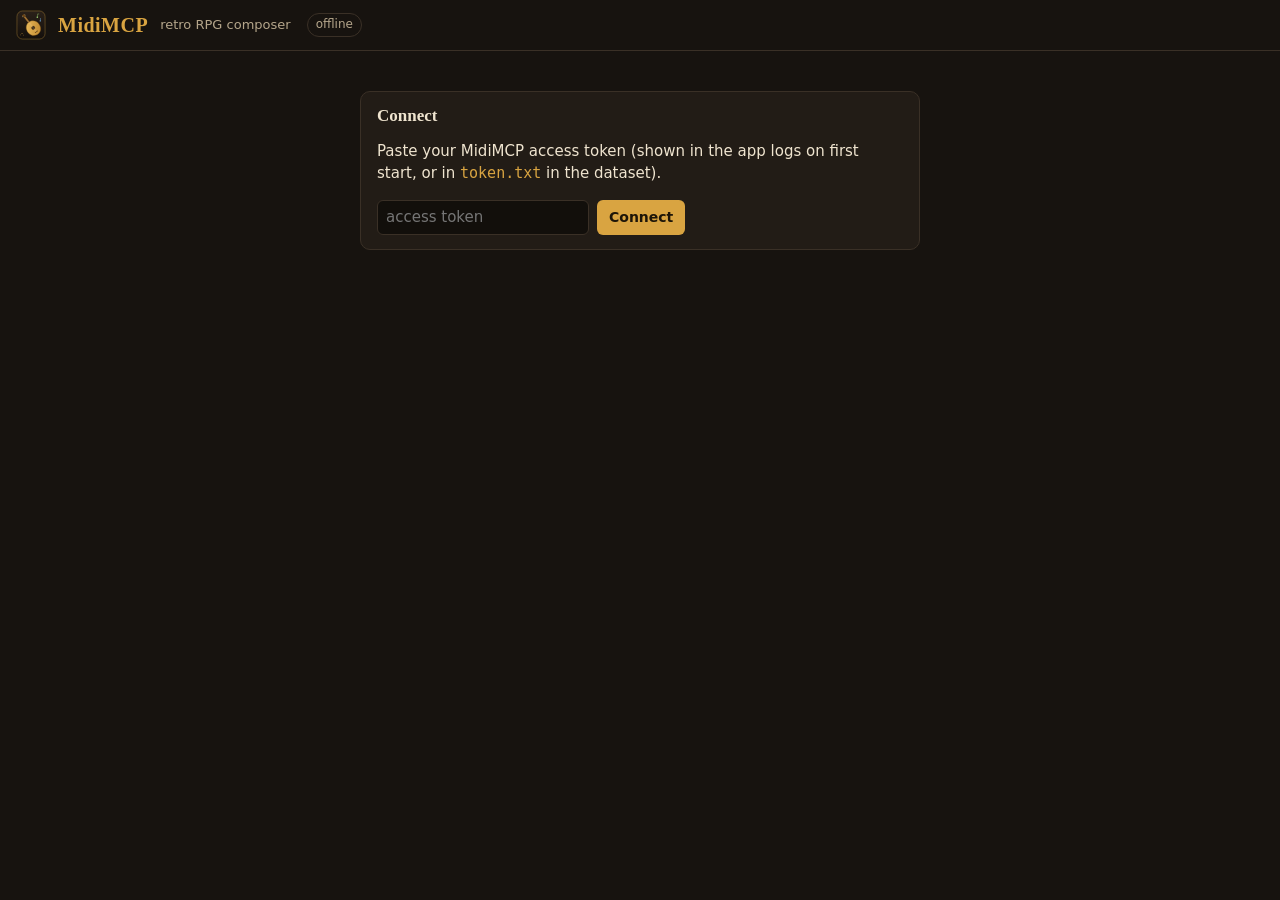
==== src/midimcp/web/index.html @ 20ed6c79 "Add a clear "Download song" button Downloading used to be two steps: an Export button wrote the file" ====
<!doctype html>
<html lang="en">
<head>
  <meta charset="utf-8">
  <meta name="viewport" content="width=device-width, initial-scale=1">
  <title>MidiMCP</title>
  <link rel="icon" href="icon.svg" type="image/svg+xml">
  <link rel="icon" href="icon-192.png" type="image/png" sizes="192x192">
  <link rel="apple-touch-icon" href="icon-192.png">
  <link rel="stylesheet" href="style.css">
  <script type="module" src="app.js"></script>
</head>
<body>
  <div id="toast" class="toast" role="alert" hidden>
    <span id="toast-text"></span>
    <button id="toast-close" class="link" aria-label="Dismiss">✕</button>
  </div>
  <header class="topbar">
    <img class="logo" src="icon.svg" alt="" width="30" height="30">
    <h1>MidiMCP</h1>
    <span class="subtitle">retro RPG composer</span>
    <nav id="tabs" class="tabs" hidden>
      <button data-view="songs" class="tab active">Songs</button>
      <button data-view="templates" class="tab">Templates</button>
      <a class="tab" href="help.html">Help</a>
    </nav>
    <span id="connection" class="pill">offline</span>
    <button id="logout" class="link" hidden>Forget token</button>
  </header>

  <section id="login" class="card narrow" hidden>
    <h2>Connect</h2>
    <p>Paste your MidiMCP access token (shown in the app logs on first start, or in <code>token.txt</code> in the dataset).</p>
    <form id="login-form">
      <input id="token-input" type="password" autocomplete="off" placeholder="access token" required>
      <button type="submit">Connect</button>
    </form>
    <p id="login-error" class="error" hidden></p>
  </section>

  <div id="app" class="layout" hidden>
    <aside class="card library" aria-label="Song library">
      <h2>Songs</h2>
      <input id="search" type="search" placeholder="Search title, tag, usage…" aria-label="Search songs">
      <ul id="project-list" class="project-list"></ul>
      <p id="library-empty" class="hint" hidden>No songs yet. Ask your AI client to compose one; it appears here automatically.</p>
    </aside>

    <main class="workspace">
      <section id="welcome" class="card">
        <h2>Choose a song</h2>
        <p class="hint">Pick a song on the left. New songs and edits made by Claude, Codex or Antigravity show up live.</p>
        <p id="welcome-note" class="meta" hidden></p>
      </section>

      <div id="song" hidden>
        <section class="card song-head">
          <div>
            <h2 id="song-title"></h2>
            <p id="song-meta" class="meta"></p>
            <p id="last-change" class="meta"></p>
          </div>
          <div class="head-actions">
            <span id="revision" class="pill"></span>
            <div class="download-group">
              <button id="download-song" class="download">⬇ Download song</button>
              <select id="download-format" aria-label="Download format">
                <option value="mp3:320">MP3 · 320 kbps (best)</option>
                <option value="mp3:192" selected>MP3 · 192 kbps</option>
                <option value="mp3:128">MP3 · 128 kbps (smallest)</option>
                <option value="wav">WAV · lossless audio</option>
                <option value="midi">MIDI · for games / editors</option>
                <option value="json">Project JSON · backup</option>
              </select>
            </div>
            <span id="download-status" class="hint" aria-live="polite"></span>
            <button id="delete-song" class="danger">Delete song</button>
          </div>
        </section>

        <p id="update-banner" class="banner" hidden>
          <span id="update-text"></span>
          <button id="update-reload" class="secondary">Load new version</button>
        </p>

        <section class="card transport" aria-label="Transport">
          <div class="buttons">
            <button id="play" disabled>▶ Play</button>
            <button id="pause" disabled>⏸ Pause</button>
            <button id="stop" disabled>⏹ Stop</button>
            <label class="inline"><input id="loop" type="checkbox"> Loop</label>
            <label class="inline">Speed <select id="speed"></select></label>
            <label class="inline">Volume <input id="volume" type="range" min="0" max="1" step="0.05" value="0.8"></label>
            <span id="player-state" class="pill">empty</span>
          </div>
          <div class="readout">
            <span>Bar <strong id="bar">–</strong> · Beat <strong id="beat">–</strong></span>
            <span><strong id="time">0:00</strong> / <span id="duration">0:00</span></span>
          </div>
          <p class="hint">Speed is preview-only: the song is re-rendered at the new tempo; pitch stays the same. Loop plays just the loop section back-to-back with no gap, exactly as a game would.</p>
        </section>

        <section class="card" aria-label="Measure overview">
          <div class="section-head">
            <h3>Overview</h3>
            <span class="hint">click to jump</span>
          </div>
          <div id="overview" class="overview"></div>
        </section>

        <section class="card" aria-label="Tracks">
          <div class="section-head">
            <h3>Tracks</h3>
            <span class="hint">changes are saved as new revisions</span>
          </div>
          <p id="allowed-instruments" class="hint" hidden></p>
          <table class="tracks">
            <thead><tr><th>Track</th><th>Instrument</th><th>Volume</th><th>Mute</th><th>Notes</th><th>Default</th></tr></thead>
            <tbody id="track-rows"></tbody>
          </table>
        </section>

        <section class="card" aria-label="Validation">
          <div class="section-head"><h3>Checks</h3><span id="check-summary" class="hint"></span></div>
          <ul id="issues" class="issues"></ul>
        </section>

        <section class="card" aria-label="Download">
          <div class="section-head"><h3>Download</h3><span class="hint">each button saves the current version to your computer; a copy stays on the NAS</span></div>
          <div class="buttons">
            <button class="secondary" data-export="midi">⬇ MIDI (.mid)</button>
            <button class="secondary" data-export="wav">⬇ WAV audio</button>
            <button class="secondary" data-export="mp3">⬇ MP3</button>
            <select id="mp3-bitrate" aria-label="MP3 quality">
              <option value="128">128 kbps</option>
              <option value="192" selected>192 kbps</option>
              <option value="256">256 kbps</option>
              <option value="320">320 kbps</option>
            </select>
            <button class="secondary" data-export="json">⬇ Project JSON</button>
            <span id="export-status" class="hint"></span>
          </div>
          <h4 id="export-list-title" class="hint" hidden>Earlier downloads (stored on the NAS)</h4>
          <ul id="export-list" class="exports"></ul>
        </section>
      </div>

      <section class="card" aria-label="AI connection">
        <h3>Connect an AI client</h3>
        <p class="hint">MCP endpoint: <code id="mcp-url"></code> with header <code>Authorization: Bearer &lt;token&gt;</code>. Setup for Claude Code, Codex and Antigravity: <code>docs/agents/connect-agents.md</code>.</p>
        <p id="engine" class="hint"></p>
      </section>

    </main>
  </div>
  <div id="templates-view" class="layout" hidden>
    <aside class="card library" aria-label="Templates">
      <h2>Templates</h2>
      <p class="hint">Starting points for the AI: ensemble, form, chords and style tips. Duplicate a built-in one to make your own.</p>
      <ul id="template-list" class="project-list"></ul>
    </aside>
    <main class="workspace">
      <section id="template-empty" class="card"><h2>Choose a template</h2></section>
      <section id="template-detail" class="card" hidden></section>
      <section id="template-editor" class="card" hidden>
        <div class="section-head"><h3>Edit template (JSON)</h3><span class="hint">saved to data/templates on the NAS</span></div>
        <textarea id="template-json" spellcheck="false" aria-label="Template JSON"></textarea>
        <div class="buttons">
          <button id="template-save">Save</button>
          <button id="template-cancel" class="secondary">Cancel</button>
          <span id="template-status" class="hint"></span>
        </div>
      </section>
    </main>
  </div>
  <audio id="audio" preload="auto"></audio>
</body>
</html>
---- src/midimcp/web/style.css ----
:root {
  --bg: #17130f; --panel: #221c16; --ink: #efe4cf; --muted: #b5a68b;
  --accent: #d9a441; --accent-ink: #1d1508; --danger: #e0715a; --ok: #8fbf6a; --line: #3a3026;
  color-scheme: dark;
}
* { box-sizing: border-box; }
[hidden] { display: none !important; }
body { margin: 0; font: 15px/1.45 system-ui, sans-serif; background: var(--bg); color: var(--ink); }
.topbar { display: flex; align-items: center; gap: 12px; padding: 10px 16px; border-bottom: 1px solid var(--line); }
.topbar h1 { font: 600 20px Georgia, serif; margin: 0; letter-spacing: .5px; color: var(--accent); }
.card { background: var(--panel); border: 1px solid var(--line); border-radius: 10px; padding: 14px 16px; margin: 14px 16px; }
h2 { margin: 0 0 8px; font: 600 17px Georgia, serif; }
label { color: var(--muted); }
select, input[type=password], input[type=text], input[type=search] {
  background: #120f0b; color: var(--ink); border: 1px solid var(--line); border-radius: 6px; padding: 6px 8px; font: inherit;
}
button { background: var(--accent); color: var(--accent-ink); border: 0; border-radius: 6px; padding: 7px 12px; font: 600 14px system-ui; cursor: pointer; }
button:disabled { opacity: .45; cursor: default; }
button.secondary { background: transparent; color: var(--ink); border: 1px solid var(--line); }
button.link { background: none; color: var(--muted); text-decoration: underline; padding: 0; margin-left: auto; }
.inline { display: inline-flex; align-items: center; gap: 6px; margin-left: 10px; }
.buttons { display: flex; flex-wrap: wrap; align-items: center; gap: 8px; }
#seek { width: 100%; margin: 14px 0 6px; accent-color: var(--accent); }
.readout { display: flex; flex-wrap: wrap; gap: 16px; align-items: center; color: var(--muted); }
.readout strong { color: var(--ink); }
.pill { font-size: 12px; padding: 2px 8px; border-radius: 99px; border: 1px solid var(--line); color: var(--muted); }
.pill.ok { color: var(--ok); border-color: var(--ok); }
.pill.busy { color: var(--accent); border-color: var(--accent); }
.meta, .hint { color: var(--muted); margin: 6px 0 0; font-size: 13px; }
.error { color: var(--danger); margin: 14px 16px; }
code { color: var(--accent); }
form { display: flex; gap: 8px; flex-wrap: wrap; }

/* ---- feature 13 layout ---- */
.subtitle { color: var(--muted); font-size: 13px; }
.topbar .pill { margin-left: 4px; }
.narrow { max-width: 560px; margin: 40px auto; }
.layout { display: grid; grid-template-columns: 280px 1fr; align-items: start; }
.library { position: sticky; top: 0; max-height: calc(100vh - 28px); overflow: auto; }
.library input[type=search] { width: 100%; margin-bottom: 10px; }
.workspace { min-width: 0; }
.workspace .card { margin-left: 0; }
.project-list { list-style: none; margin: 0; padding: 0; }
.project-list li { padding: 8px 10px; border-radius: 8px; cursor: pointer; border: 1px solid transparent; }
.project-list li:hover { background: #2b231b; }
.project-list li.active { border-color: var(--accent); background: #2b231b; }
.project-list .title { display: block; color: var(--ink); font-weight: 600; }
.project-list .sub { display: block; color: var(--muted); font-size: 12px; }
.song-head { display: flex; justify-content: space-between; align-items: start; gap: 12px; }
.song-head h2 { font-size: 22px; }
h3 { margin: 0; font: 600 15px Georgia, serif; }
.section-head { display: flex; justify-content: space-between; align-items: baseline; margin-bottom: 10px; }
.banner { margin: 0 16px 0 0; padding: 10px 14px; border-radius: 8px; background: #3a2d14; border: 1px solid var(--accent);
  display: flex; gap: 12px; align-items: center; justify-content: space-between; }
.readout { margin-top: 10px; }
.overview { position: relative; width: 100%; cursor: pointer; }
.overview svg { display: block; width: 100%; height: auto; }
.overview .lane { fill: #1b1611; }
.overview .note { opacity: .9; }
.overview .bar-line { stroke: var(--line); stroke-width: 1; }
.overview .bar-label { fill: var(--muted); font-size: 10px; }
.overview .section { fill: rgba(217,164,65,.08); }
.overview .section-label { fill: var(--accent); font-size: 11px; }
.overview .loop { fill: none; stroke: var(--ok); stroke-dasharray: 4 3; }
.overview .playhead { stroke: #fff; stroke-width: 2; }
.overview .lane-label { fill: var(--ink); font-size: 11px; }
.tracks { width: 100%; border-collapse: collapse; }
.tracks th { text-align: left; color: var(--muted); font-weight: 500; font-size: 12px; padding: 4px 6px; }
.tracks td { padding: 6px; border-top: 1px solid var(--line); vertical-align: middle; }
.tracks select { max-width: 220px; }
.tracks .swatch { display: inline-block; width: 10px; height: 10px; border-radius: 3px; margin-right: 6px; }
.tracks .lock { color: var(--accent); font-size: 12px; margin-left: 6px; }
.tracks input[type=range] { width: 110px; accent-color: var(--accent); vertical-align: middle; }
.db { color: var(--muted); font-size: 12px; margin-left: 4px; }
.issues, .exports { list-style: none; margin: 0; padding: 0; }
.issues li { padding: 4px 0; font-size: 13px; }
.issues .error-item { color: var(--danger); }
.issues .warning-item { color: #e5c07b; }
.issues .ok-item { color: var(--ok); }
.exports li { padding: 4px 0; font-size: 13px; }
.exports a { color: var(--accent); }
input[type=range] { accent-color: var(--accent); }
@media (max-width: 860px) {
  .layout { grid-template-columns: 1fr; }
  .library { position: static; max-height: none; }
  .workspace .card { margin-left: 16px; }
  .banner { margin-left: 16px; }
}

.swatch.c0 { background: #d9a441; }
.swatch.c1 { background: #8fbf6a; }
.swatch.c2 { background: #6aa6d9; }
.swatch.c3 { background: #d97a6a; }
.swatch.c4 { background: #b48ad9; }
.swatch.c5 { background: #6ad9c4; }
.swatch.c6 { background: #d9d06a; }
.swatch.c7 { background: #d96ab0; }

.toast { position: fixed; top: 12px; left: 50%; transform: translateX(-50%); z-index: 10; max-width: min(720px, 92vw);
  background: #3a1d17; color: #ffd9cf; border: 1px solid var(--danger); border-radius: 8px; padding: 10px 14px;
  display: flex; gap: 14px; align-items: start; box-shadow: 0 6px 24px rgba(0,0,0,.5); }
.toast .link { margin-left: 0; color: #ffd9cf; text-decoration: none; }

.head-actions { display: flex; flex-direction: column; align-items: end; gap: 8px; }
button.danger { background: transparent; color: var(--danger); border: 1px solid var(--danger); font-weight: 500; }
button.danger:hover { background: #3a1d17; }
.tracks .role { color: var(--muted); font-size: 11px; margin-left: 6px; border: 1px solid var(--line); border-radius: 99px; padding: 0 6px; }

.overview .ruler { fill: #15110d; }
.overview .ruler-title { fill: var(--muted); font-size: 10px; }
.overview .bar-label { font-size: 11px; }
.overview .lane-label { font-size: 12px; }
.overview .lane-swatch.c0 { fill: #d9a441; }
.overview .lane-swatch.c1 { fill: #8fbf6a; }
.overview .lane-swatch.c2 { fill: #6aa6d9; }
.overview .lane-swatch.c3 { fill: #d97a6a; }
.overview .lane-swatch.c4 { fill: #b48ad9; }
.overview .lane-swatch.c5 { fill: #6ad9c4; }
.overview .lane-swatch.c6 { fill: #d9d06a; }
.overview .lane-swatch.c7 { fill: #d96ab0; }
.topbar .logo { display: block; }
button.icon-button { background: transparent; color: var(--accent); border: 1px solid var(--line); padding: 2px 7px; margin-left: 6px; font-size: 13px; }
button.small { padding: 3px 9px; font-size: 12px; }

.tabs { display: flex; gap: 4px; margin-left: 12px; }
.tab { background: transparent; color: var(--muted); border: 1px solid transparent; padding: 5px 12px; }
.tab.active { color: var(--ink); border-color: var(--accent); }
.tab:hover { color: var(--ink); }
.badge { white-space: nowrap; font-size: 11px; padding: 1px 8px; border-radius: 99px; border: 1px solid var(--line); color: var(--muted); margin-left: 8px; vertical-align: middle; }
.badge.custom { color: var(--ok); border-color: var(--ok); }
.tpl-table { width: 100%; border-collapse: collapse; margin: 6px 0 14px; font-size: 13px; }
.tpl-table th { text-align: left; color: var(--muted); font-weight: 500; padding: 4px 6px; }
.tpl-table td { padding: 5px 6px; border-top: 1px solid var(--line); vertical-align: top; }
.chords { font-family: ui-monospace, monospace; color: var(--accent); }
.numerals { font-family: ui-monospace, monospace; color: var(--muted); font-size: 12px; }
.tpl-detail h3 { margin-top: 14px; }
.tpl-detail ul { margin: 4px 0 8px 18px; padding: 0; }
.prompt-box { background: #120f0b; border: 1px solid var(--line); border-radius: 6px; padding: 8px 10px; font-family: ui-monospace, monospace; font-size: 12px; white-space: pre-wrap; }
#template-json { width: 100%; min-height: 460px; background: #120f0b; color: var(--ink); border: 1px solid var(--line); border-radius: 6px; padding: 10px; font: 12px/1.4 ui-monospace, monospace; margin-bottom: 8px; }

a.tab { text-decoration: none; display: inline-flex; align-items: center; border-radius: 6px; font: 600 14px system-ui; }
.help { max-width: 980px; margin: 0 auto; padding-bottom: 40px; }
.help .card { margin: 14px 16px; }
.help h2 { margin-bottom: 10px; }
.help p, .help li { line-height: 1.55; }
.help a { color: var(--accent); }
.toc { display: flex; flex-wrap: wrap; gap: 6px 16px; align-items: baseline; }
.toc strong { margin-right: 6px; }
.recipe { position: relative; margin: 10px 0; }
.recipe pre { background: #120f0b; border: 1px solid var(--line); border-radius: 6px; padding: 10px 12px; padding-right: 90px;
  margin: 0; white-space: pre-wrap; font: 13px/1.5 ui-monospace, monospace; color: var(--ink); }
.recipe .copy { position: absolute; top: 8px; right: 8px; }
.steps { padding-left: 20px; }
.steps li { margin-bottom: 4px; }

.download-group { display: flex; gap: 6px; align-items: stretch; }
button.download { font-size: 15px; padding: 9px 16px; }
.download-group select { max-width: 210px; }
#download-status { max-width: 320px; text-align: right; }
#export-list-title { margin: 14px 0 4px; font-weight: 600; }
.exports a.download-link { display: inline-block; padding: 3px 8px; border: 1px solid var(--line); border-radius: 5px; text-decoration: none; }
.exports a.download-link:hover { border-color: var(--accent); }
@media (max-width: 600px) {
  .song-head { flex-direction: column; }
  .head-actions { align-items: stretch; width: 100%; }
  .download-group { flex-wrap: wrap; }
  #download-status { text-align: left; }
  .head-actions .pill { align-self: start; }
  .topbar { flex-wrap: wrap; row-gap: 8px; }
  .topbar .subtitle { display: none; }
}
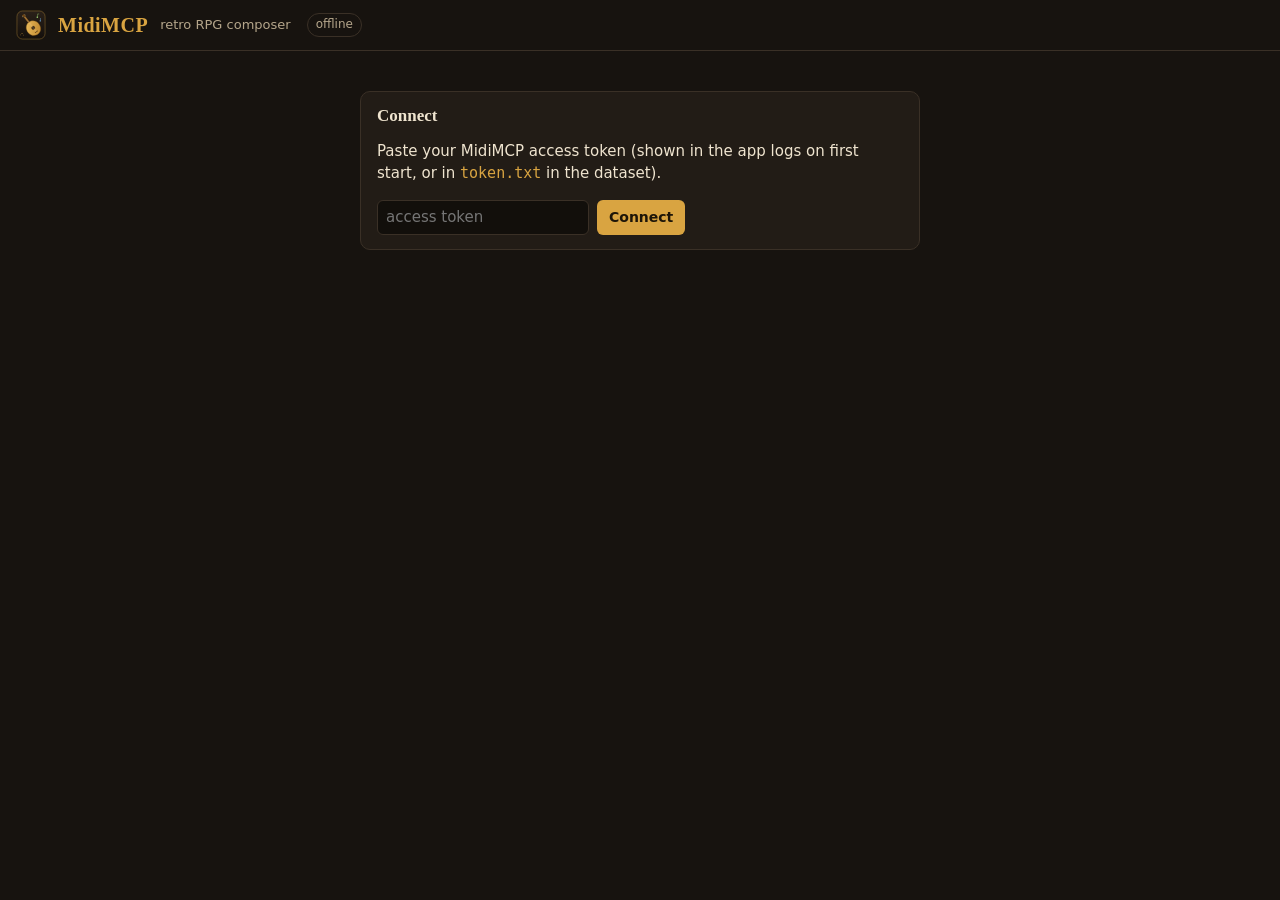
==== commit 3a883782: "Add a Setup page: install, update and developer guide New public page /ui/setup.html, linked from th" ====
--- a/src/midimcp/web/index.html
+++ b/src/midimcp/web/index.html
@@ -23,6 +23,7 @@
       <button data-view="songs" class="tab active">Songs</button>
       <button data-view="templates" class="tab">Templates</button>
       <a class="tab" href="help.html">Help</a>
+      <a class="tab" href="setup.html">Setup</a>
     </nav>
     <span id="connection" class="pill">offline</span>
     <button id="logout" class="link" hidden>Forget token</button>
@@ -147,7 +148,7 @@
 
       <section class="card" aria-label="AI connection">
         <h3>Connect an AI client</h3>
-        <p class="hint">MCP endpoint: <code id="mcp-url"></code> with header <code>Authorization: Bearer &lt;token&gt;</code>. Setup for Claude Code, Codex and Antigravity: <code>docs/agents/connect-agents.md</code>.</p>
+        <p class="hint">MCP endpoint: <code id="mcp-url"></code> with header <code>Authorization: Bearer &lt;token&gt;</code>. Setup for Claude Code, Codex and Antigravity: <a href="setup.html#clients">Setup → Connect AI clients</a>.</p>
         <p id="engine" class="hint"></p>
       </section>
 
--- a/src/midimcp/web/style.css
+++ b/src/midimcp/web/style.css
@@ -169,3 +169,7 @@
   .topbar { flex-wrap: wrap; row-gap: 8px; }
   .topbar .subtitle { display: none; }
 }
+@media (max-width: 600px) {
+  .help .tpl-table { display: block; overflow-x: auto; }
+  .help code, .recipe pre { overflow-wrap: anywhere; }
+}
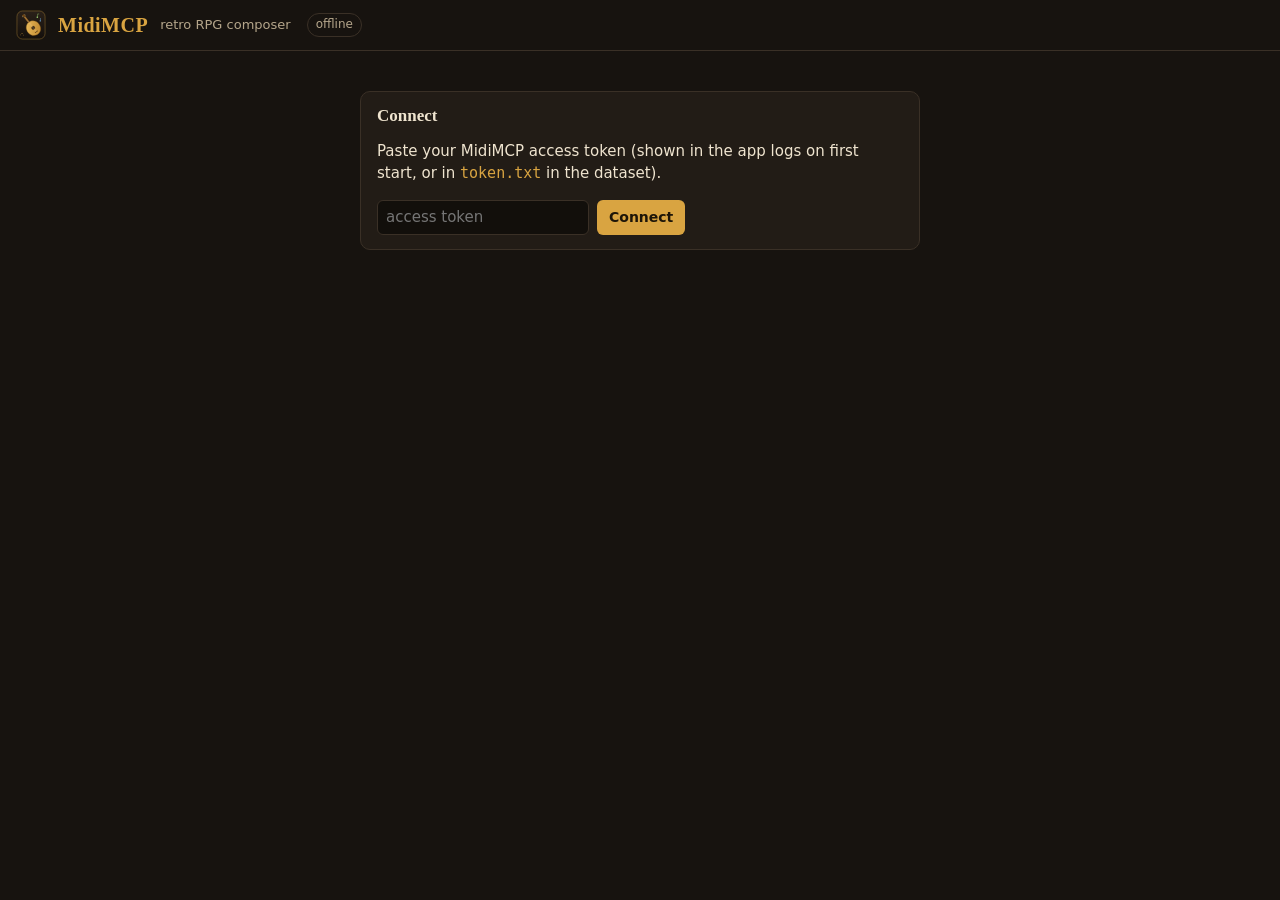
==== commit 247f9241: "Add favorites and collections to organize songs Star songs and make your own collections (categories" ====
--- a/src/midimcp/web/index.html
+++ b/src/midimcp/web/index.html
@@ -43,6 +43,19 @@
     <aside class="card library" aria-label="Song library">
       <h2>Songs</h2>
       <input id="search" type="search" placeholder="Search title, tag, usage…" aria-label="Search songs">
+      <div id="library-filters" class="chips" aria-label="Show"></div>
+      <div class="lib-row">
+        <select id="library-sort" aria-label="Sort songs">
+          <option value="recent">Newest</option>
+          <option value="title">A–Z</option>
+          <option value="favorites">★ first</option>
+        </select>
+        <button id="new-collection" class="secondary small" title="Make your own category">+ Collection</button>
+      </div>
+      <div id="collection-actions" class="lib-row" hidden>
+        <button id="rename-collection" class="secondary small">Rename</button>
+        <button id="delete-collection" class="secondary small">Delete collection</button>
+      </div>
       <ul id="project-list" class="project-list"></ul>
       <p id="library-empty" class="hint" hidden>No songs yet. Ask your AI client to compose one; it appears here automatically.</p>
     </aside>
@@ -57,9 +70,16 @@
       <div id="song" hidden>
         <section class="card song-head">
           <div>
-            <h2 id="song-title"></h2>
+            <div class="title-row">
+              <button id="favorite-song" class="star" aria-pressed="false" title="Add to favorites">☆</button>
+              <h2 id="song-title"></h2>
+            </div>
             <p id="song-meta" class="meta"></p>
             <p id="last-change" class="meta"></p>
+            <details id="song-collections" class="collections-picker">
+              <summary>Collections: <span id="song-collections-label">none</span></summary>
+              <div id="song-collections-list"></div>
+            </details>
           </div>
           <div class="head-actions">
             <span id="revision" class="pill"></span>
--- a/src/midimcp/web/style.css
+++ b/src/midimcp/web/style.css
@@ -173,3 +173,24 @@
   .help .tpl-table { display: block; overflow-x: auto; }
   .help code, .recipe pre { overflow-wrap: anywhere; }
 }
+
+/* Favorites and collections */
+.chips { display: flex; flex-wrap: wrap; gap: 6px; margin-bottom: 8px; }
+.chip { background: transparent; color: var(--ink); border: 1px solid var(--line); border-radius: 999px; padding: 3px 10px; font: 500 12px system-ui; }
+.chip.active { background: var(--accent); color: var(--accent-ink); border-color: var(--accent); }
+.chip .count { opacity: .7; margin-left: 4px; }
+.lib-row { display: flex; gap: 6px; align-items: center; margin-bottom: 8px; }
+.lib-row select { flex: 1; min-width: 0; }
+button.small { padding: 4px 8px; font-size: 12px; }
+.project-list li.song { display: flex; gap: 8px; align-items: start; }
+.project-list li.song .text { flex: 1; min-width: 0; }
+button.star { background: none; border: 0; padding: 0 2px; font-size: 18px; line-height: 1.2; color: var(--muted); cursor: pointer; }
+button.star.on { color: var(--accent); }
+button.star:hover { color: var(--accent); }
+.title-row { display: flex; align-items: center; gap: 8px; }
+.title-row button.star { font-size: 24px; }
+.collections-picker { margin-top: 6px; font-size: 13px; color: var(--muted); }
+.collections-picker summary { cursor: pointer; }
+.collections-picker label { display: block; color: var(--ink); padding: 2px 0; }
+.collections-picker .new { margin-top: 6px; }
+.badge { display: inline-block; border: 1px solid var(--line); border-radius: 4px; padding: 0 5px; margin-right: 4px; font-size: 11px; color: var(--muted); }
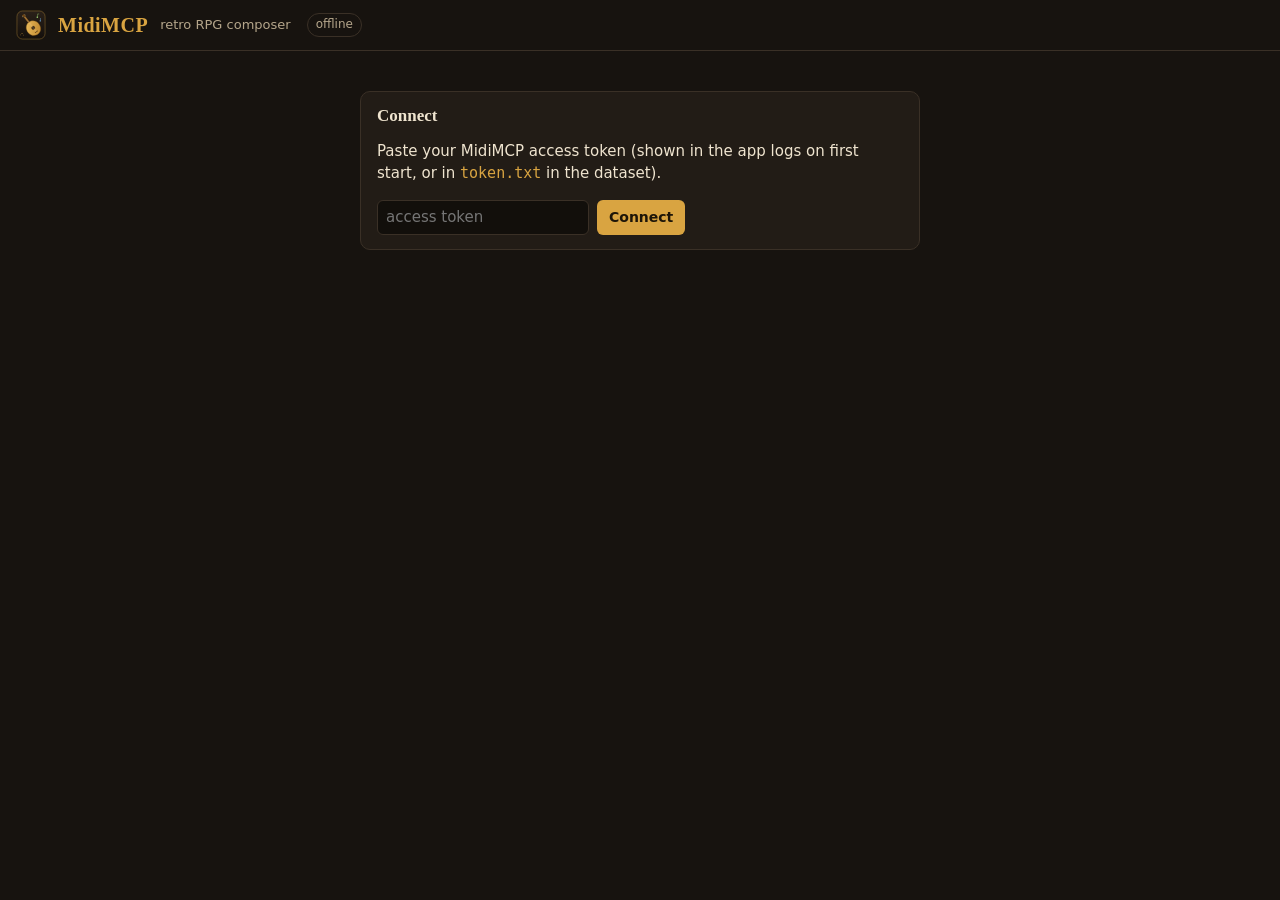
==== commit f8d3ec86: "Download ready-made MCP client configs (Antigravity mcp_config.json and more) The Songs page "Connec" ====
--- a/src/midimcp/web/index.html
+++ b/src/midimcp/web/index.html
@@ -166,9 +166,22 @@
         </section>
       </div>
 
-      <section class="card" aria-label="AI connection">
+      <section class="card" aria-label="AI connection" id="connect">
         <h3>Connect an AI client</h3>
-        <p class="hint">MCP endpoint: <code id="mcp-url"></code> with header <code>Authorization: Bearer &lt;token&gt;</code>. Setup for Claude Code, Codex and Antigravity: <a href="setup.html#clients">Setup → Connect AI clients</a>.</p>
+        <p class="hint">MCP endpoint: <code id="mcp-url"></code> with header <code>Authorization: Bearer &lt;token&gt;</code>. Download a ready-made config (your NAS address and token are already filled in):</p>
+        <div class="buttons">
+          <a id="config-antigravity" class="button" download="mcp_config.json">⬇ Antigravity (mcp_config.json)</a>
+          <a id="config-claude" class="button secondary" download=".mcp.json">⬇ Claude Code (.mcp.json)</a>
+          <button id="copy-claude-command" class="secondary">Copy Claude Code command</button>
+          <a id="config-codex" class="button secondary" download="config.toml">⬇ Codex (config.toml)</a>
+          <a id="config-tools" class="button secondary" download="midimcp-tools.json">⬇ Tool list with schemas (JSON)</a>
+        </div>
+        <ul class="hint connect-steps">
+          <li><strong>Antigravity:</strong> Agent panel → … → MCP Servers → Manage MCP Servers → View raw config, and paste the file's contents (or save it as <code>~/.gemini/antigravity/mcp_config.json</code>). Already have other servers? Copy only the <code>"midimcp"</code> entry into your <code>"mcpServers"</code>. Then refresh the server list.</li>
+          <li><strong>Claude Code:</strong> run the copied command once, or put <code>.mcp.json</code> in a project folder.</li>
+          <li><strong>Codex:</strong> add the file's lines to <code>~/.codex/config.toml</code> and set <code>MIDIMCP_TOKEN</code> as its first comment shows.</li>
+          <li>These files contain your access token: don't share them. More: <a href="setup.html#clients">Setup → Connect AI clients</a>.</li>
+        </ul>
         <p id="engine" class="hint"></p>
       </section>
 
--- a/src/midimcp/web/style.css
+++ b/src/midimcp/web/style.css
@@ -194,3 +194,11 @@
 .collections-picker label { display: block; color: var(--ink); padding: 2px 0; }
 .collections-picker .new { margin-top: 6px; }
 .badge { display: inline-block; border: 1px solid var(--line); border-radius: 4px; padding: 0 5px; margin-right: 4px; font-size: 11px; color: var(--muted); }
+
+/* Links that look like buttons (downloads) */
+a.button { display: inline-block; background: var(--accent); color: var(--accent-ink); border-radius: 6px; padding: 7px 12px; font: 600 14px system-ui; text-decoration: none; }
+a.button.secondary { background: transparent; color: var(--ink); border: 1px solid var(--line); }
+a.button:hover { filter: brightness(1.1); }
+.connect-steps { margin: 10px 0 0; padding-left: 18px; }
+.connect-steps li { margin-bottom: 4px; }
+a.button.disabled { opacity: .45; cursor: not-allowed; }
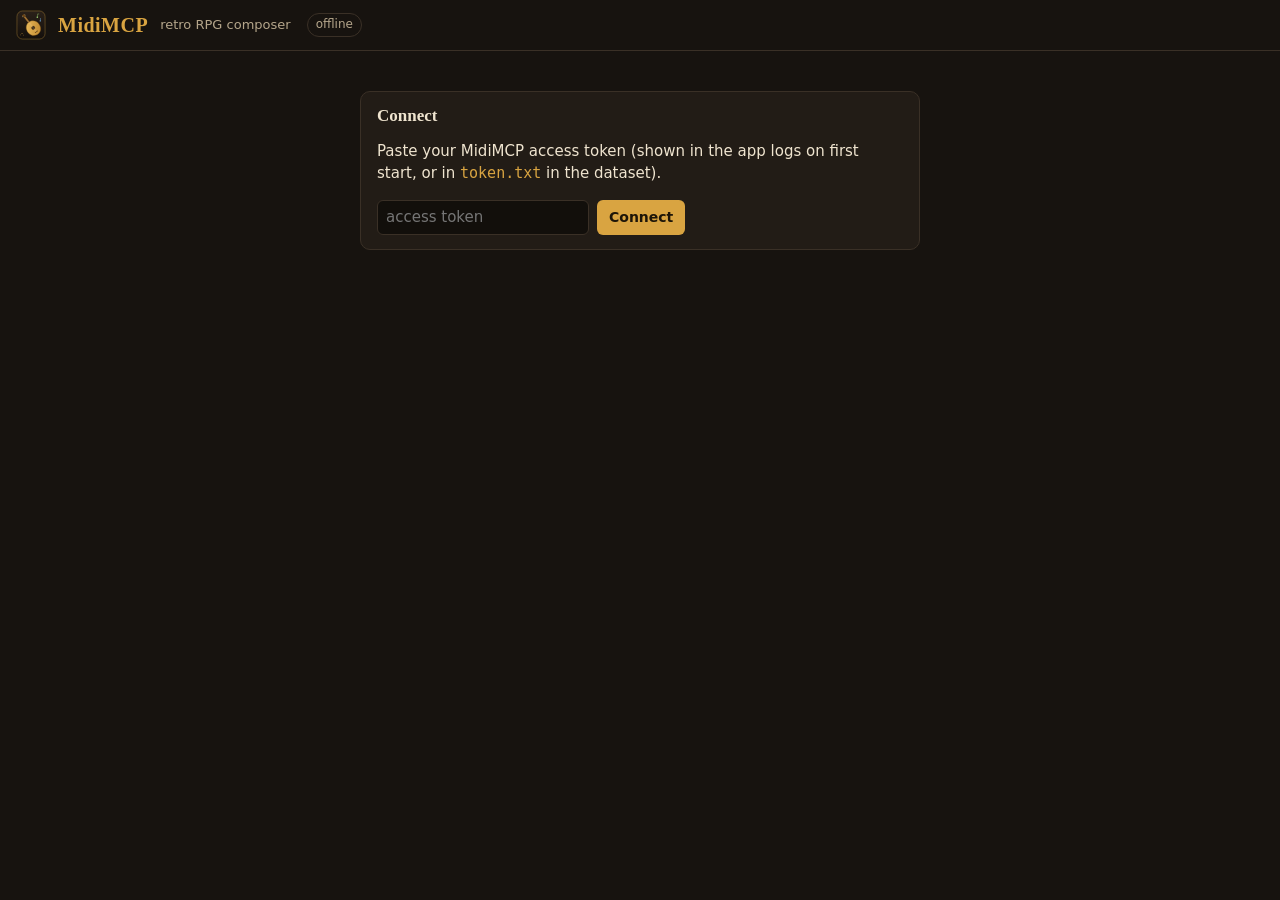
==== commit 20959c22: "Song categories and word search on the Songs page and in list_projects Each song gets the category o" ====
--- a/src/midimcp/web/index.html
+++ b/src/midimcp/web/index.html
@@ -8,6 +8,7 @@
   <link rel="icon" href="icon-192.png" type="image/png" sizes="192x192">
   <link rel="apple-touch-icon" href="icon-192.png">
   <link rel="stylesheet" href="style.css">
+  <link rel="stylesheet" href="editor.css">
   <script type="module" src="app.js"></script>
 </head>
 <body>
@@ -42,8 +43,9 @@
   <div id="app" class="layout" hidden>
     <aside class="card library" aria-label="Song library">
       <h2>Songs</h2>
-      <input id="search" type="search" placeholder="Search title, tag, usage…" aria-label="Search songs">
+      <input id="search" type="search" placeholder="Search title, tag, template, mood, key…" aria-label="Search songs">
       <div id="library-filters" class="chips" aria-label="Show"></div>
+      <div id="library-categories" class="chips" aria-label="Category"></div>
       <div class="lib-row">
         <select id="library-sort" aria-label="Sort songs">
           <option value="recent">Newest</option>
@@ -119,6 +121,9 @@
             <span><strong id="time">0:00</strong> / <span id="duration">0:00</span></span>
           </div>
           <p class="hint">Speed is preview-only: the song is re-rendered at the new tempo; pitch stays the same. Loop plays just the loop section back-to-back with no gap, exactly as a game would.</p>
+          <p id="selection-preview" class="banner" hidden>Looping your selected passage (preview only).
+            <button id="end-selection-preview" class="secondary">Return to whole song</button>
+          </p>
         </section>
 
         <section class="card" aria-label="Measure overview">
@@ -135,10 +140,20 @@
             <span class="hint">changes are saved as new revisions</span>
           </div>
           <p id="allowed-instruments" class="hint" hidden></p>
+          <p class="hint">Libraries have different playing dynamics and levels. After changing a sound source, balance its track volume against the other instruments.</p>
           <table class="tracks">
-            <thead><tr><th>Track</th><th>Instrument</th><th>Volume</th><th>Mute</th><th>Notes</th><th>Default</th></tr></thead>
+            <thead><tr><th>Track</th><th>Sound source / instrument</th><th>Volume</th><th>Mute</th><th>Notes</th><th>Default</th></tr></thead>
             <tbody id="track-rows"></tbody>
           </table>
+        </section>
+
+        <section id="note-editor" class="card" aria-label="Note editor">
+          <div class="section-head">
+            <h3>Note editor</h3>
+            <button id="toggle-note-editor" class="secondary" aria-expanded="false" aria-controls="note-editor-panel">Edit notes / phrases</button>
+          </div>
+          <p class="hint">Refine a generated part: select notes, change their length or timing, and protect passages you want to keep.</p>
+          <div id="note-editor-panel" hidden></div>
         </section>
 
         <section class="card" aria-label="Validation">
@@ -148,6 +163,7 @@
 
         <section class="card" aria-label="Download">
           <div class="section-head"><h3>Download</h3><span class="hint">each button saves the current version to your computer; a copy stays on the NAS</span></div>
+          <p class="hint">WAV and MP3 preserve sampled instruments. MIDI uses each track's General MIDI fallback; project JSON remembers the sampled source but does not include its samples.</p>
           <div class="buttons">
             <button class="secondary" data-export="midi">⬇ MIDI (.mid)</button>
             <button class="secondary" data-export="wav">⬇ WAV audio</button>
@@ -191,6 +207,7 @@
     <aside class="card library" aria-label="Templates">
       <h2>Templates</h2>
       <p class="hint">Starting points for the AI: ensemble, form, chords and style tips. Duplicate a built-in one to make your own.</p>
+      <div id="template-filters" class="chips" aria-label="Template category"></div>
       <ul id="template-list" class="project-list"></ul>
     </aside>
     <main class="workspace">
--- a/src/midimcp/web/style.css
+++ b/src/midimcp/web/style.css
@@ -182,6 +182,9 @@
 .lib-row { display: flex; gap: 6px; align-items: center; margin-bottom: 8px; }
 .lib-row select { flex: 1; min-width: 0; }
 button.small { padding: 4px 8px; font-size: 12px; }
+.project-list li.group { cursor: default; padding: 10px 2px 4px; border: 0; color: var(--muted); font: 600 11px system-ui; letter-spacing: .06em; text-transform: uppercase; }
+.project-list li.group:hover { background: transparent; }
+.project-list li.group .count { opacity: .7; margin-left: 6px; }
 .project-list li.song { display: flex; gap: 8px; align-items: start; }
 .project-list li.song .text { flex: 1; min-width: 0; }
 button.star { background: none; border: 0; padding: 0 2px; font-size: 18px; line-height: 1.2; color: var(--muted); cursor: pointer; }
@@ -201,4 +204,6 @@
 a.button:hover { filter: brightness(1.1); }
 .connect-steps { margin: 10px 0 0; padding-left: 18px; }
 .connect-steps li { margin-bottom: 4px; }
+.track-source label { display: flex; flex-direction: column; align-items: start; gap: 3px; margin: 4px 0; font-size: 12px; color: var(--muted); }
+.track-source small { display: block; max-width: 340px; }
 a.button.disabled { opacity: .45; cursor: not-allowed; }
--- a/src/midimcp/web/editor.css
+++ b/src/midimcp/web/editor.css
@@ -0,0 +1,33 @@
+.note-editor { min-width: 0; }
+.editor-group { border: 1px solid var(--line); border-radius: 7px; padding: 8px 12px; margin: 10px 0; min-width: 0; }
+.editor-group legend, .editor-group summary { color: var(--accent); font-weight: 600; }
+.editor-group summary { cursor: pointer; }
+.editor-warning { color: var(--accent); border-left: 3px solid var(--accent); padding: 6px 12px; }
+.editor-tools { display: flex; flex-wrap: wrap; gap: 8px; align-items: center; margin: 10px 0; }
+.editor-tools label { display: inline-flex; gap: 5px; align-items: center; }
+.editor-tools input[type=number] { width: 90px; background: var(--bg); color: var(--ink); border: 1px solid var(--line); padding: 5px; }
+.editor-scroll { overflow: auto; max-height: 440px; border: 1px solid var(--line); touch-action: none; }
+.editor-roll { display: block; background: var(--bg); user-select: none; }
+.editor-ruler { display: block; position: sticky; top: 0; z-index: 2; background: var(--panel); cursor: pointer; user-select: none; border-bottom: 1px solid var(--line); }
+.editor-ruler text { fill: var(--ink); font-size: 11px; pointer-events: none; }
+.editor-ruler line { stroke: var(--muted); }
+.editor-roll .grid { stroke: var(--line); stroke-width: 1; }
+.editor-roll .snap-line { opacity: .45; }
+.editor-roll text { fill: var(--muted); font-size: 10px; pointer-events: none; }
+.editor-roll .editor-note { fill: var(--accent); stroke: var(--bg); cursor: grab; }
+.editor-roll .editor-note.selected { fill: var(--ok); stroke: var(--ink); stroke-width: 2; }
+.editor-roll .editor-note.protected { fill: var(--muted); }
+.editor-roll .editor-resize-handle { fill: var(--ink); fill-opacity: .15; cursor: ew-resize; }
+.editor-roll .editor-resize-handle:hover, .editor-roll .editor-resize-handle.active { fill-opacity: 1; }
+.editor-roll.resizing, .editor-roll.resizing * { cursor: ew-resize; }
+.editor-roll .marquee { fill: #6aa6d933; stroke: #6aa6d9; pointer-events: none; }
+.editor-roll .cursor { stroke: white; pointer-events: none; }
+.editor-roll .protection { fill: #e0715a22; pointer-events: none; }
+.editor-prompt { width: 100%; min-height: 100px; background: var(--bg); color: var(--ink); }
+.editor-status { min-height: 1.5em; color: var(--muted); }
+.editor-locks { display: flex; flex-wrap: wrap; gap: 10px; }
+.revert-panel { flex-basis: 100%; border: 1px solid var(--danger); border-radius: 7px; padding: 8px 12px; margin-top: 4px; }
+.revert-panel .hint { margin: 0 0 8px; }
+.revert-options { display: flex; flex-direction: column; gap: 4px; max-height: 220px; overflow-y: auto; margin-bottom: 8px; }
+.revert-option { display: flex; gap: 8px; align-items: baseline; cursor: pointer; }
+.revert-option input { flex: none; }
